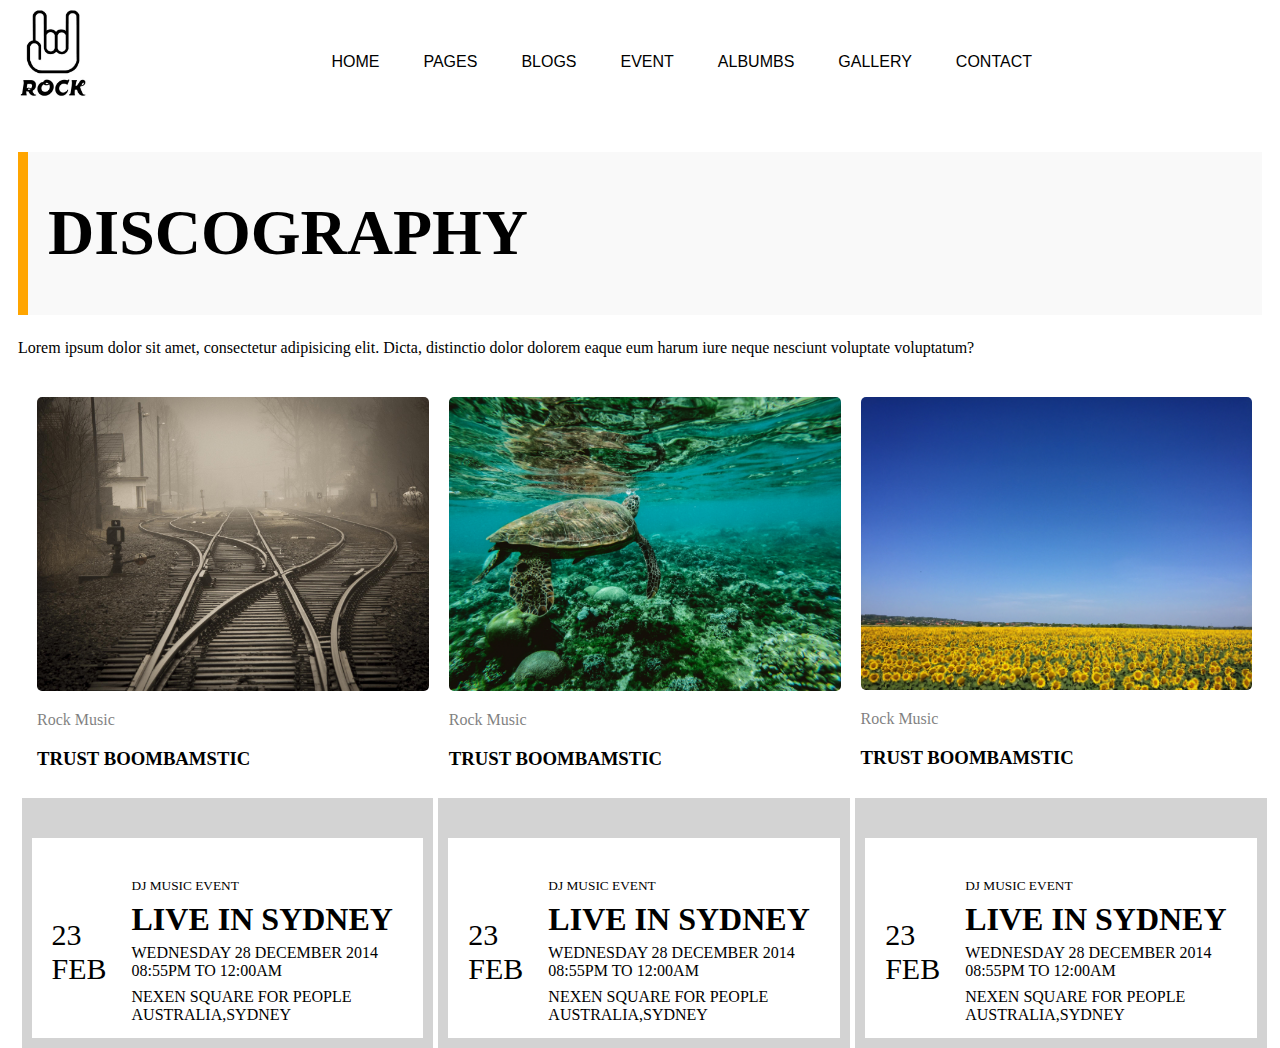
==== index.html @ 2c66596f "added" ====
<!DOCTYPE html>
<html lang="en">
<head>
    <meta charset="UTF-8">
    <title>ROCKS IT</title>
    <link rel="stylesheet" href="css/style.css">
    <link rel="stylesheet" href="https://use.fontawesome.com/releases/v5.1.1/css/all.css" integrity="sha384-O8whS3fhG2OnA5Kas0Y9l3cfpmYjapjI0E4theH4iuMD+pLhbf6JI0jIMfYcK3yZ" crossorigin="anonymous">
</head>
<body>

<div class="header">
    <div class="logo">
        <img src="img/ROCK-AND-ROLL.jpg" width="90px" height="90px">
    </div>
    <div class="nav-item">
        <input type="button" class="button" value="HOME">
        <input type="button" class="button" value="PAGES">
        <input type="button" class="button" value="BLOGS">
        <input type="button" class="button" value="EVENT">
        <input type="button" class="button" value="ALBUMBS">
        <input type="button" class="button" value="GALLERY">
        <input type="button" class="button" value="CONTACT">
    </div>
</div>

<div class="row">
    <blockquote class="block">
        <h1 class="quote">DISCOGRAPHY</h1>
    </blockquote>
    <p style="margin:10px;">Lorem ipsum dolor sit amet, consectetur adipisicing elit. Dicta, distinctio dolor dolorem eaque eum harum iure neque nesciunt voluptate voluptatum?</p>
</div>



<section id="body-section">
    <div class="row">
        <div class="column">
            <img src="img/train.jpg" width="100%">
            <p style="opacity: 0.5">Rock Music</p>
            <h3>TRUST BOOMBAMSTIC</h3>
        </div>
        <div class="column">
            <img src="img/ocean.jpg" width="100%">
            <p style="opacity: 0.5">Rock Music</p>
            <h3>TRUST BOOMBAMSTIC</h3>
        </div>
        <div class="column">
            <img src="img/sky.jpg" width="100%">
            <p style="opacity: 0.5">Rock Music</p>
            <h3>TRUST BOOMBAMSTIC</h3>
        </div>
    </div>
</section>

<div class="clear">

</div>

<section id="">
    <div class="row-1">
        <div class="column-1">
            <!--<img src="img/sky.jpg" width="100%">-->
            <div class="card">
                <p style="left: 20px;position: relative;top: 80px;font-size: 30px">23<br>FEB</p>
                <small style="margin-left: 100px;margin-bottom: 10px;bottom: 60px;position: relative;">DJ MUSIC EVENT</small>
                <h1 style="margin-left: 100px;position: relative;bottom: 75px">LIVE IN SYDNEY</h1>
                <p style="position: relative;bottom: 90px;left: 100px"><i class="fas fa-calendar-alt"></i> WEDNESDAY 28 DECEMBER 2014<br>08:55PM TO 12:00AM</p>
                <p style="position: relative;bottom: 98px;left: 100px">NEXEN SQUARE FOR PEOPLE<br><i class="fas fa-location-arrow"></i> AUSTRALIA,SYDNEY</p>
            </div>
        </div>
        <div class="column-1">
            <!--<img src="img/sky.jpg" width="100%">-->
            <div class="card">
                <p style="left: 20px;position: relative;top: 80px;font-size: 30px">23<br>FEB</p>
                <small style="margin-left: 100px;margin-bottom: 10px;bottom: 60px;position: relative;">DJ MUSIC EVENT</small>
                <h1 style="margin-left: 100px;position: relative;bottom: 75px">LIVE IN SYDNEY</h1>
                <p style="position: relative;bottom: 90px;left: 100px"><i class="fas fa-calendar-alt"></i> WEDNESDAY 28 DECEMBER 2014<br>08:55PM TO 12:00AM</p>
                <p style="position: relative;bottom: 98px;left: 100px">NEXEN SQUARE FOR PEOPLE<br><i class="fas fa-location-arrow"></i> AUSTRALIA,SYDNEY</p>
            </div>
        </div>
        <div class="column-1">
            <!--<img src="img/sky.jpg" width="100%">-->
            <div class="card">
                <p style="left: 20px;position: relative;top: 80px;font-size: 30px">23<br>FEB</p>
                <small style="margin-left: 100px;margin-bottom: 10px;bottom: 60px;position: relative;">DJ MUSIC EVENT</small>
                <h1 style="margin-left: 100px;position: relative;bottom: 75px">LIVE IN SYDNEY</h1>
                <p style="position: relative;bottom: 90px;left: 100px"><i class="fas fa-calendar-alt"></i> WEDNESDAY 28 DECEMBER 2014<br>08:55PM TO 12:00AM</p>
                <p style="position: relative;bottom: 98px;left: 100px">NEXEN SQUARE FOR PEOPLE<br><i class="fas fa-location-arrow"></i> AUSTRALIA,SYDNEY</p>
            </div>
        </div>
    </div>
</section>





</body>
</html>
---- css/style.css ----
.header {
    height:120px;
    width:100%;
}
.button1 {
    background-color: white;
    border: none;
    color: black;
    padding: 15px 32px;
    text-align: center;
    text-decoration: none;
    display: inline-block;
    font-size: 16px;
    margin-top:30px;
    margin-left: 30px;
}
.button {
    background-color: white;
    border: none;
    color: black;
    padding: 15px 20px;
    text-align: center;
    text-decoration: none;
    display: inline-block;
    font-size: 16px;
    margin-top:30px;
}
.logo {
    float:left;
}
.nav-item {
    float:right;
    margin-right:220px;
}
.button:hover{
    color: orange;
    cursor: pointer;
}


.block {
    background: #f9f9f9;
    border-left: 10px solid orange;
    margin: 1.5em 10px;
    padding: 0.1em 20px;
}
.block p {
    display: inline;
}
.block .quote{
    font-size: 400%;
}

.column{
    float: left;
    width: 31%;
    left:1.5%;
    position: relative;
    padding: 10px;
    bottom: 450px;
    top: 20px;
}
.column img{
    border-radius: 5px;
}
.clear{
    clear: both;
}

.column-1{
    float: right;
    width: 31%;
    position: relative;
    padding: 10px;
    bottom: 450px;
    top: 20px;
    background-color: lightgray;
    margin-right: 5px;
}
.column-1 img{
    border-radius: 5px;
}
.card{
    background-color: white;
    height: 200px;
}
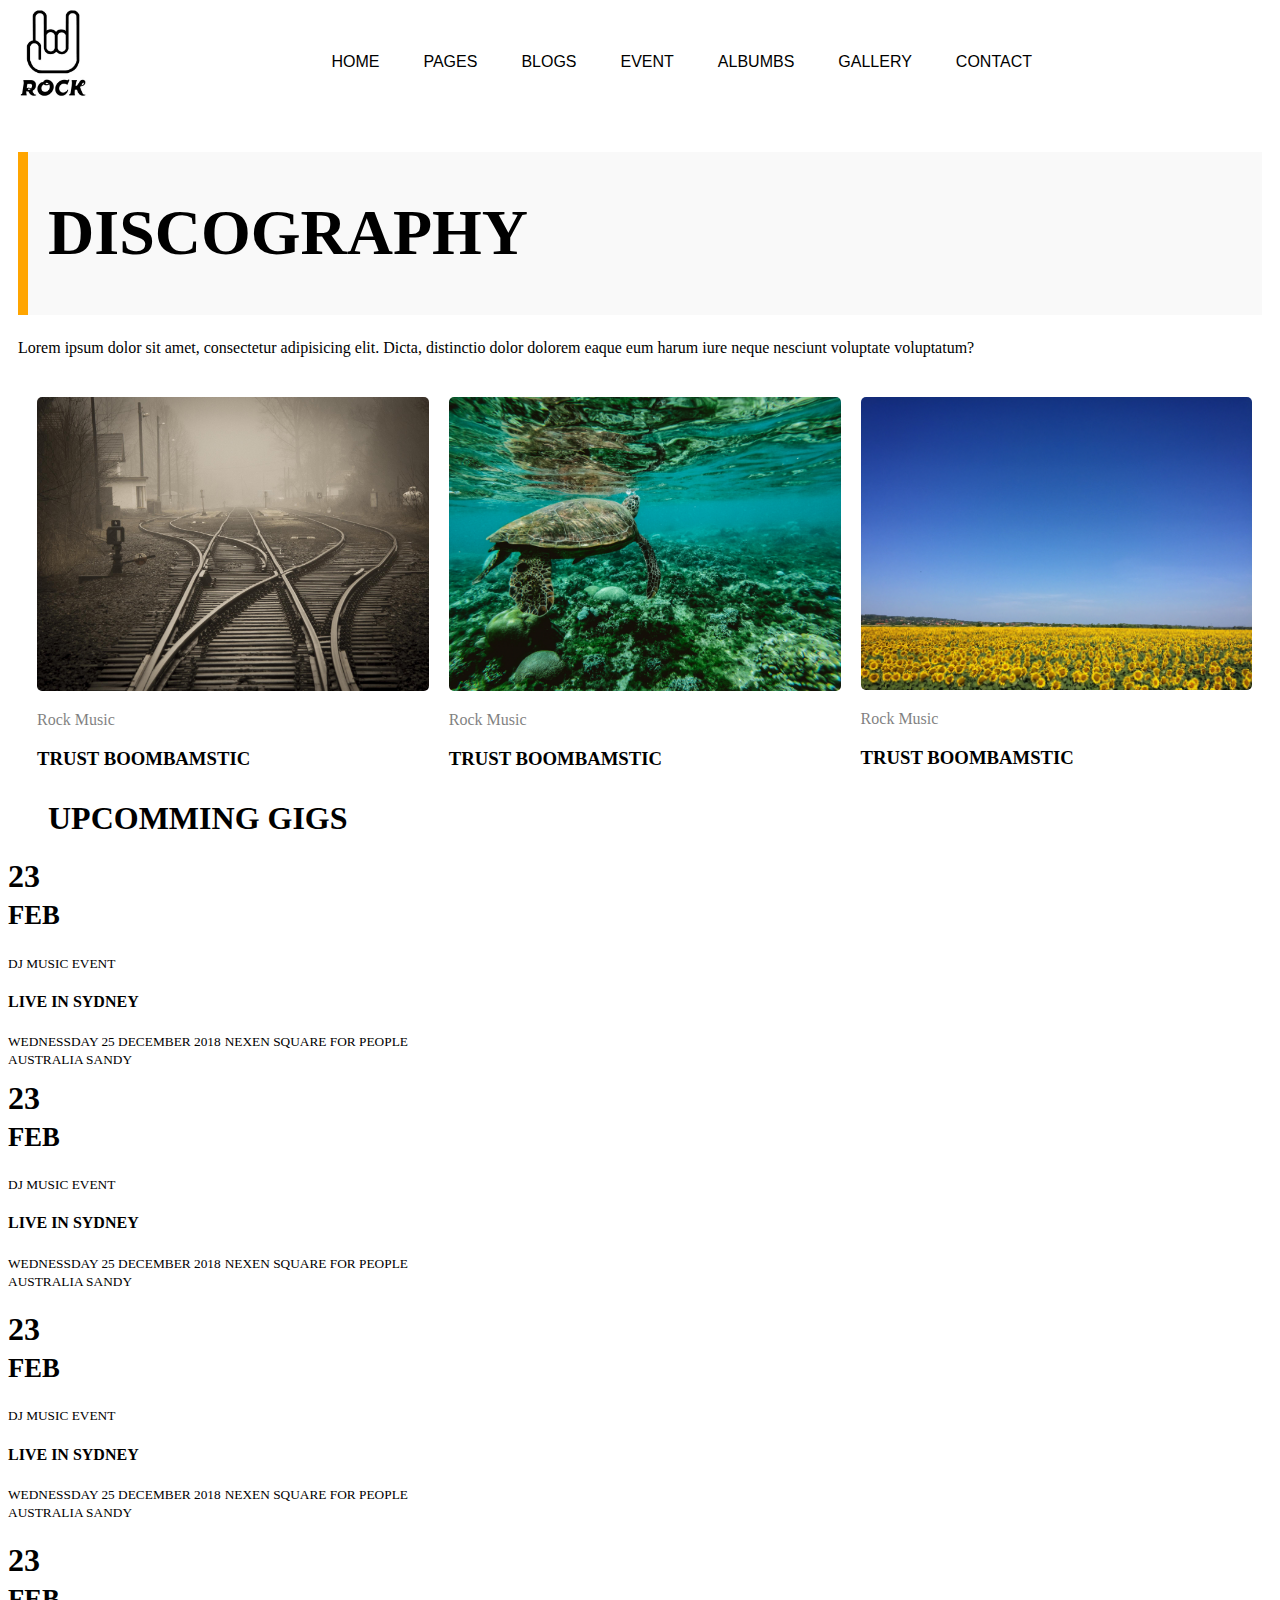
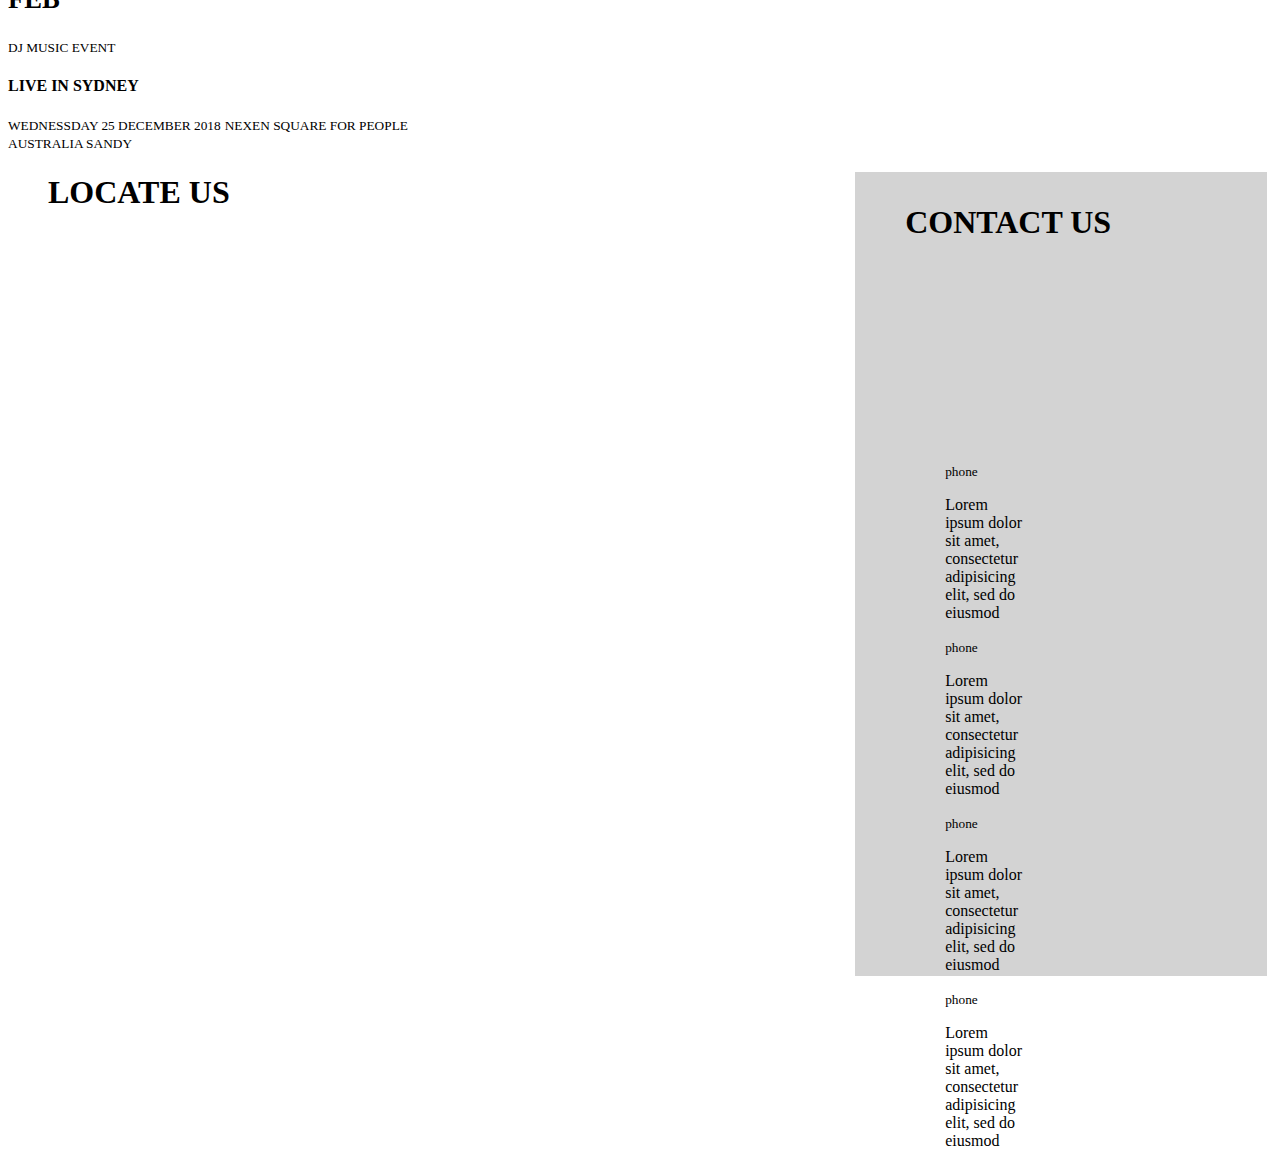
==== commit 778bc46b: "Update index.html" ====
--- a/index.html
+++ b/index.html
@@ -56,44 +56,91 @@
 
 </div>
 
-<section id="">
+<div class="intro">
     <div class="row-1">
-        <div class="column-1">
-            <!--<img src="img/sky.jpg" width="100%">-->
-            <div class="card">
-                <p style="left: 20px;position: relative;top: 80px;font-size: 30px">23<br>FEB</p>
-                <small style="margin-left: 100px;margin-bottom: 10px;bottom: 60px;position: relative;">DJ MUSIC EVENT</small>
-                <h1 style="margin-left: 100px;position: relative;bottom: 75px">LIVE IN SYDNEY</h1>
-                <p style="position: relative;bottom: 90px;left: 100px"><i class="fas fa-calendar-alt"></i> WEDNESDAY 28 DECEMBER 2014<br>08:55PM TO 12:00AM</p>
-                <p style="position: relative;bottom: 98px;left: 100px">NEXEN SQUARE FOR PEOPLE<br><i class="fas fa-location-arrow"></i> AUSTRALIA,SYDNEY</p>
-            </div>
+    <blockquote class="block-1">
+        <h1 class="quote-1">UPCOMMING GIGS</h1>
+    </blockquote>
+    <div class="card">
+        <h1 class="card-left">23<br><small>FEB</small></h1>
+        <small class="card-title">DJ MUSIC EVENT</small>
+        <h4 class="card-desi">LIVE IN SYDNEY</h1>
+        <small class="date">WEDNESSDAY 25 DECEMBER 2018</small>
+        <small class="date-1">NEXEN SQUARE FOR PEOPLE <br>AUSTRALIA SANDY</small>
+    </div>
+    <div class="card-1">
+        <h1 class="card-left">23<br><small>FEB</small></h1>
+        <small class="card-title">DJ MUSIC EVENT</small>
+        <h4 class="card-desi">LIVE IN SYDNEY</h1>
+        <small class="date">WEDNESSDAY 25 DECEMBER 2018</small>
+        <small class="date-1">NEXEN SQUARE FOR PEOPLE <br>AUSTRALIA SANDY</small>
+    </div>
+    <div class="card-1b">
+        <h1 class="card-left">23<br><small>FEB</small></h1>
+        <small class="card-title">DJ MUSIC EVENT</small>
+        <h4 class="card-desi">LIVE IN SYDNEY</h1>
+        <small class="date">WEDNESSDAY 25 DECEMBER 2018</small>
+        <small class="date-1">NEXEN SQUARE FOR PEOPLE <br>AUSTRALIA SANDY</small>
+    </div>
+    <div class="card-2b">
+        <h1 class="card-left">23<br><small>FEB</small></h1>
+        <small class="card-title">DJ MUSIC EVENT</small>
+        <h4 class="card-desi">LIVE IN SYDNEY</h1>
+        <small class="date">WEDNESSDAY 25 DECEMBER 2018</small>
+        <small class="date-1">NEXEN SQUARE FOR PEOPLE <br>AUSTRALIA SANDY</small>
+    </div>
+</div>
+
+
+
+<div class="footer">
+    <div class="column-1">
+        <blockquote class="block-f">
+        <h1 class="quote-f">CONTACT US</h1>
+        </blockquote>
+        <div style="position: relative;top: 200px;float: left;left: 80px;width: 20%">
+            <small>phone</small>
+            <p>Lorem ipsum dolor sit amet, consectetur adipisicing elit, sed do eiusmod
+            </p>
         </div>
-        <div class="column-1">
-            <!--<img src="img/sky.jpg" width="100%">-->
-            <div class="card">
-                <p style="left: 20px;position: relative;top: 80px;font-size: 30px">23<br>FEB</p>
-                <small style="margin-left: 100px;margin-bottom: 10px;bottom: 60px;position: relative;">DJ MUSIC EVENT</small>
-                <h1 style="margin-left: 100px;position: relative;bottom: 75px">LIVE IN SYDNEY</h1>
-                <p style="position: relative;bottom: 90px;left: 100px"><i class="fas fa-calendar-alt"></i> WEDNESDAY 28 DECEMBER 2014<br>08:55PM TO 12:00AM</p>
-                <p style="position: relative;bottom: 98px;left: 100px">NEXEN SQUARE FOR PEOPLE<br><i class="fas fa-location-arrow"></i> AUSTRALIA,SYDNEY</p>
-            </div>
+        <div style="position: relative;top: 200px;left: 80px;width: 20%">
+            <small>phone</small>
+            <p>Lorem ipsum dolor sit amet, consectetur adipisicing elit, sed do eiusmod
+            </p>
         </div>
-        <div class="column-1">
-            <!--<img src="img/sky.jpg" width="100%">-->
-            <div class="card">
-                <p style="left: 20px;position: relative;top: 80px;font-size: 30px">23<br>FEB</p>
-                <small style="margin-left: 100px;margin-bottom: 10px;bottom: 60px;position: relative;">DJ MUSIC EVENT</small>
-                <h1 style="margin-left: 100px;position: relative;bottom: 75px">LIVE IN SYDNEY</h1>
-                <p style="position: relative;bottom: 90px;left: 100px"><i class="fas fa-calendar-alt"></i> WEDNESDAY 28 DECEMBER 2014<br>08:55PM TO 12:00AM</p>
-                <p style="position: relative;bottom: 98px;left: 100px">NEXEN SQUARE FOR PEOPLE<br><i class="fas fa-location-arrow"></i> AUSTRALIA,SYDNEY</p>
-            </div>
+        <div style="position: relative;top: 200px;left: 80px;width: 20%">
+            <small>phone</small>
+            <p>Lorem ipsum dolor sit amet, consectetur adipisicing elit, sed do eiusmod
+            </p>
+        </div>
+        <div style="position: relative;top: 200px;left: 80px;width: 20%">
+            <small>phone</small>
+            <p>Lorem ipsum dolor sit amet, consectetur adipisicing elit, sed do eiusmod
+            </p>
         </div>
     </div>
-</section>
+
+
+</div>
 
 
 
 
 
+
+
+
+<div>
+    <div class="column-f-r">
+        <blockquote class="block-f-r">
+        <h1 class="quote-f-r" ">LOCATE US </h1>
+    </blockquote>
+    </div>
+
+</div>
+
+
+
+<p style="margin-top: 200px;"></p>
 </body>
-</html>+</html>
